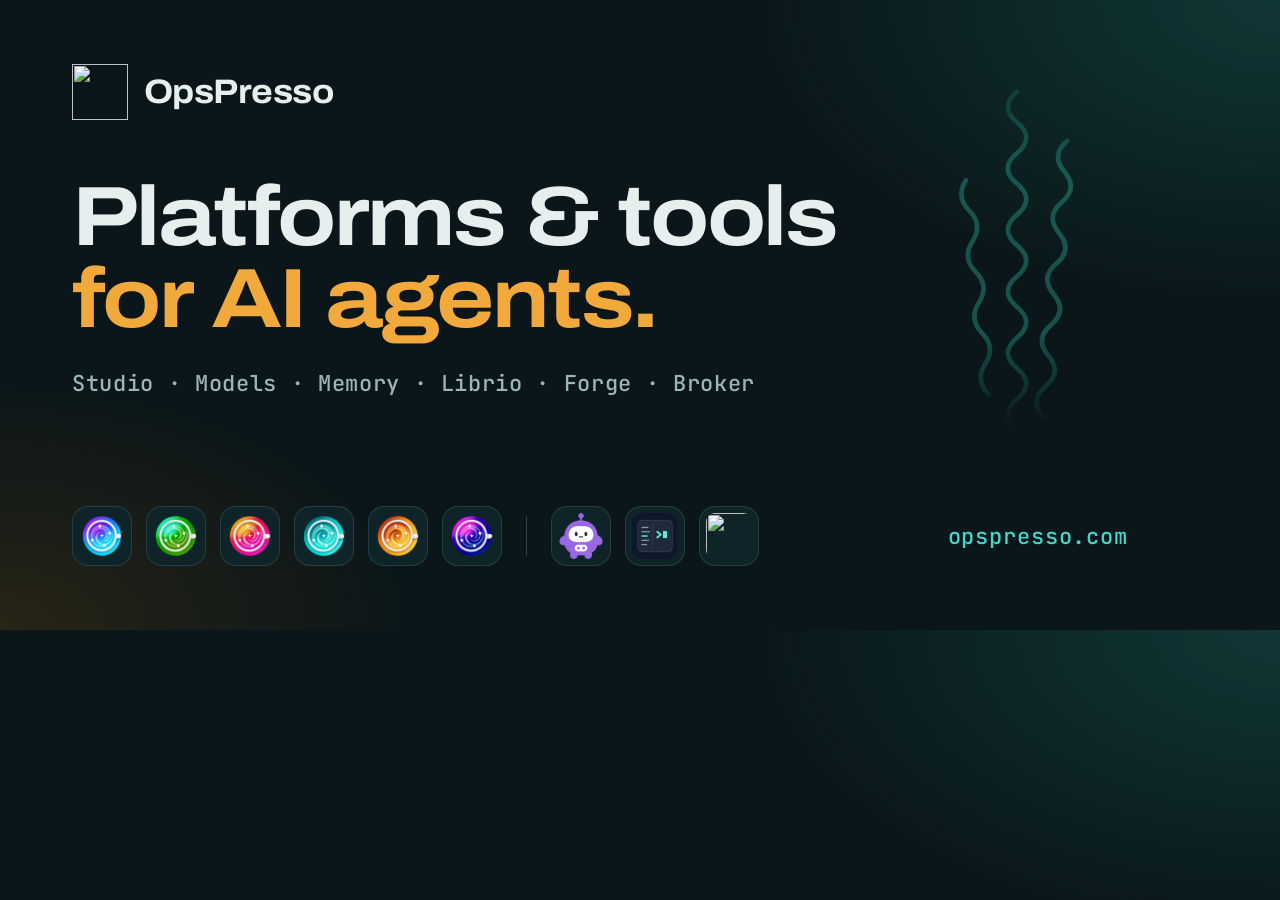
==== og/index.html @ d8e3851a "feat: add a 1200x630 social preview card Render docs/images/og.png from og/index.html so link previe" ====
<!DOCTYPE html>
<!-- Source of docs/images/og.png (1200x630). Render it as described in README.md. -->
<html lang="en">
<head>
<meta charset="utf-8">
<link rel="stylesheet" href="https://fonts.googleapis.com/css2?family=Archivo:wdth,wght@100..125,400..800&family=Instrument+Sans:wght@400;500;600&family=JetBrains+Mono:wght@400;500&display=block">
<style>
    html, body { margin: 0; }
    body {
        width: 1200px; height: 630px; overflow: hidden; position: relative;
        background:
            radial-gradient(900px 520px at 100% 0%, rgba(42, 174, 159, 0.22), transparent 60%),
            radial-gradient(700px 420px at 0% 100%, rgba(224, 124, 0, 0.14), transparent 60%),
            #0a1619;
        color: #e6efed;
        font-family: "Instrument Sans", sans-serif;
    }
    .frame { position: absolute; inset: 64px 72px; display: flex; flex-direction: column; }
    .brand { display: flex; align-items: center; gap: 16px; font: 700 34px/1 "Archivo", sans-serif; font-stretch: 108%; letter-spacing: -0.015em; }
    .brand img { width: 56px; height: 56px; }
    h1 { margin: 56px 0 0; font: 700 84px/0.98 "Archivo", sans-serif; font-stretch: 116%; letter-spacing: -0.03em; }
    h1 span { color: #f2a93b; }
    .marks { margin-top: auto; display: flex; align-items: center; gap: 14px; }
    .marks img { width: 60px; height: 60px; border-radius: 16px; background: #0f2429; border: 1px solid rgba(154, 200, 202, 0.16); padding: 6px; box-sizing: border-box; }
    .sep { width: 1px; height: 40px; background: rgba(154, 200, 202, 0.25); margin: 0 10px; }
    .url { margin-left: auto; font: 500 22px "JetBrains Mono", monospace; letter-spacing: 0.04em; color: #45d6c4; }
    .steam { position: absolute; right: 60px; top: 30px; height: 400px; color: #2aae9f; opacity: 0.4; -webkit-mask-image: linear-gradient(to top, transparent, #000 25%, #000 65%, transparent); mask-image: linear-gradient(to top, transparent, #000 25%, #000 65%, transparent); }
    .sub { margin: 28px 0 0; font: 500 22px/1.4 "JetBrains Mono", monospace; letter-spacing: 0.03em; color: #9db4b8; }
    .steam path { fill: none; stroke: currentColor; stroke-width: 6; stroke-linecap: round; }
</style>
</head>
<body>
    <svg class="steam" viewBox="0 0 320 520" aria-hidden="true">
        <path d="M160 520 Q136 500 160 480 T160 440 T160 400 T160 360 T160 320 T160 280 T160 240 T160 200 T160 160 T160 120 T160 80"/>
        <path d="M128 470 Q112 450 128 430 T128 390 T128 350 T128 310 T128 270 T128 230 T128 190" transform="rotate(-6 160 520)"/>
        <path d="M192 500 Q172 480 192 460 T192 420 T192 380 T192 340 T192 300 T192 260 T192 220 T192 180 T192 140" transform="rotate(5 160 520)"/>
    </svg>
    <div class="frame">
        <div class="brand"><img src="../docs/images/opspresso.png" alt="">OpsPresso</div>
        <h1>Platforms &amp; tools<br><span>for AI agents.</span></h1>
        <p class="sub">Studio · Models · Memory · Librio · Forge · Broker</p>
        <div class="marks">
            <img src="../docs/images/agent-studio.png" alt="">
            <img src="../docs/images/agent-models.png" alt="">
            <img src="../docs/images/agent-memory.png" alt="">
            <img src="../docs/images/agent-librio.png" alt="">
            <img src="../docs/images/agent-forge.png" alt="">
            <img src="../docs/images/agent-broker.png" alt="">
            <span class="sep"></span>
            <img src="../docs/images/vibemon.png" alt="">
            <img src="../docs/images/romty.png" alt="">
            <img src="../docs/images/toast.png" alt="">
            <span class="url">opspresso.com</span>
        </div>
    </div>
</body>
</html>
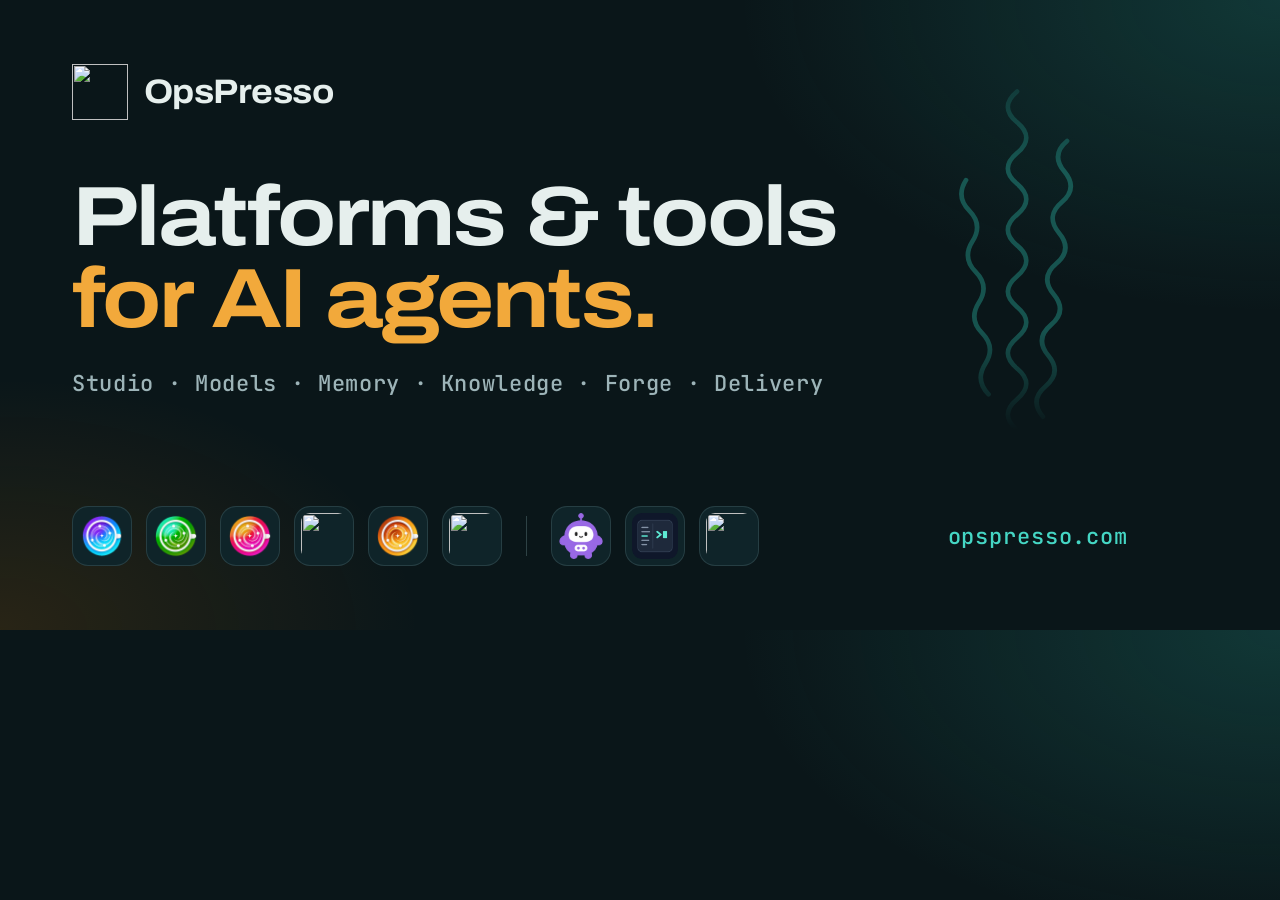
==== commit 20a28f71: "chore(og): regenerate social card with the renamed services" ====
--- a/og/index.html
+++ b/og/index.html
@@ -38,14 +38,14 @@
     <div class="frame">
         <div class="brand"><img src="../docs/images/opspresso.png" alt="">OpsPresso</div>
         <h1>Platforms &amp; tools<br><span>for AI agents.</span></h1>
-        <p class="sub">Studio · Models · Memory · Librio · Forge · Broker</p>
+        <p class="sub">Studio · Models · Memory · Knowledge · Forge · Delivery</p>
         <div class="marks">
             <img src="../docs/images/agent-studio.png" alt="">
             <img src="../docs/images/agent-models.png" alt="">
             <img src="../docs/images/agent-memory.png" alt="">
-            <img src="../docs/images/agent-librio.png" alt="">
+            <img src="../docs/images/agent-knowledge.png" alt="">
             <img src="../docs/images/agent-forge.png" alt="">
-            <img src="../docs/images/agent-broker.png" alt="">
+            <img src="../docs/images/agent-delivery.png" alt="">
             <span class="sep"></span>
             <img src="../docs/images/vibemon.png" alt="">
             <img src="../docs/images/romty.png" alt="">
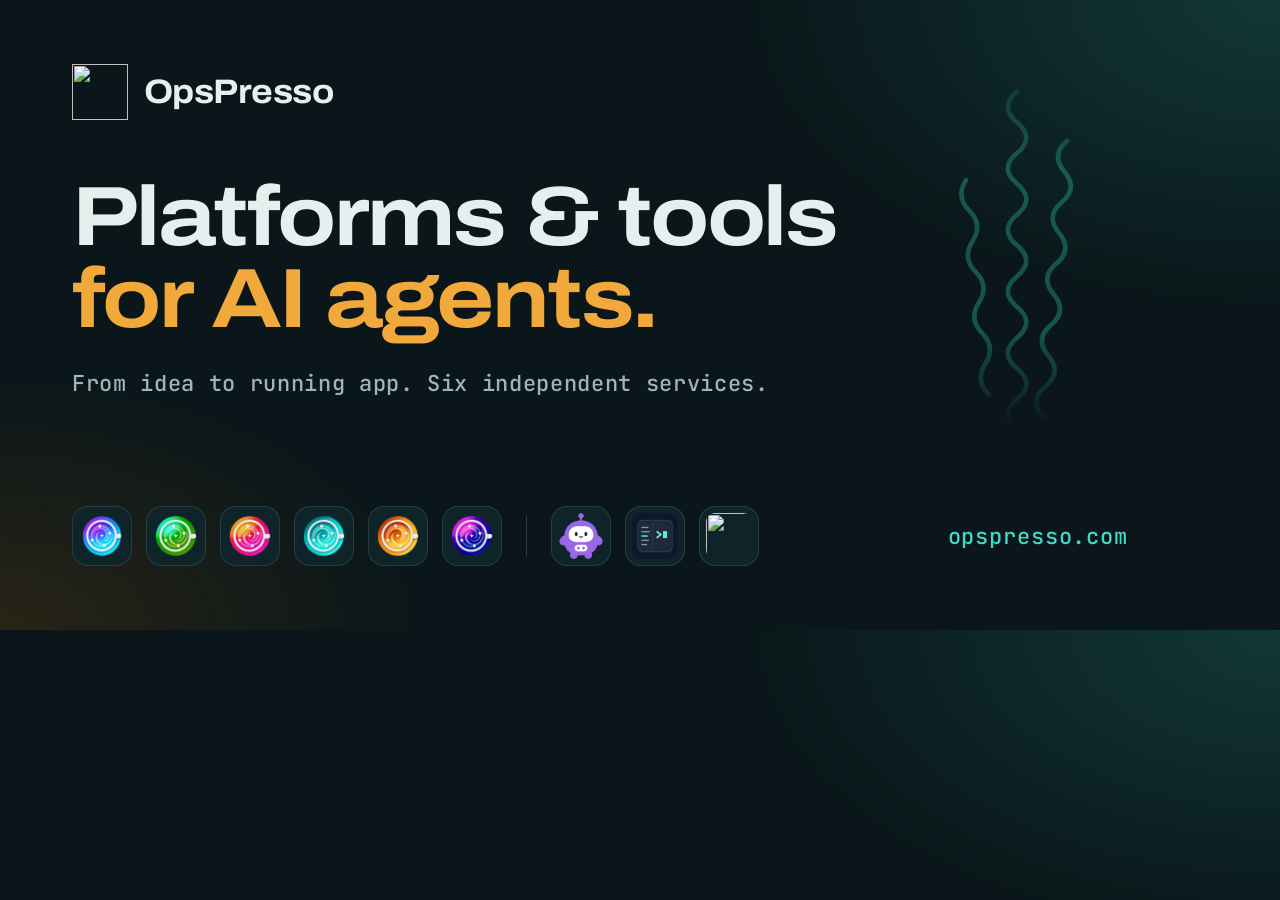
==== commit bccbf93c: "docs: align homepage with current Agent Platform" ====
--- a/og/index.html
+++ b/og/index.html
@@ -38,7 +38,7 @@
     <div class="frame">
         <div class="brand"><img src="../docs/images/opspresso.png" alt="">OpsPresso</div>
         <h1>Platforms &amp; tools<br><span>for AI agents.</span></h1>
-        <p class="sub">Studio · Models · Memory · Knowledge · Forge · Delivery</p>
+        <p class="sub">From idea to running app. Six independent services.</p>
         <div class="marks">
             <img src="../docs/images/agent-studio.png" alt="">
             <img src="../docs/images/agent-models.png" alt="">
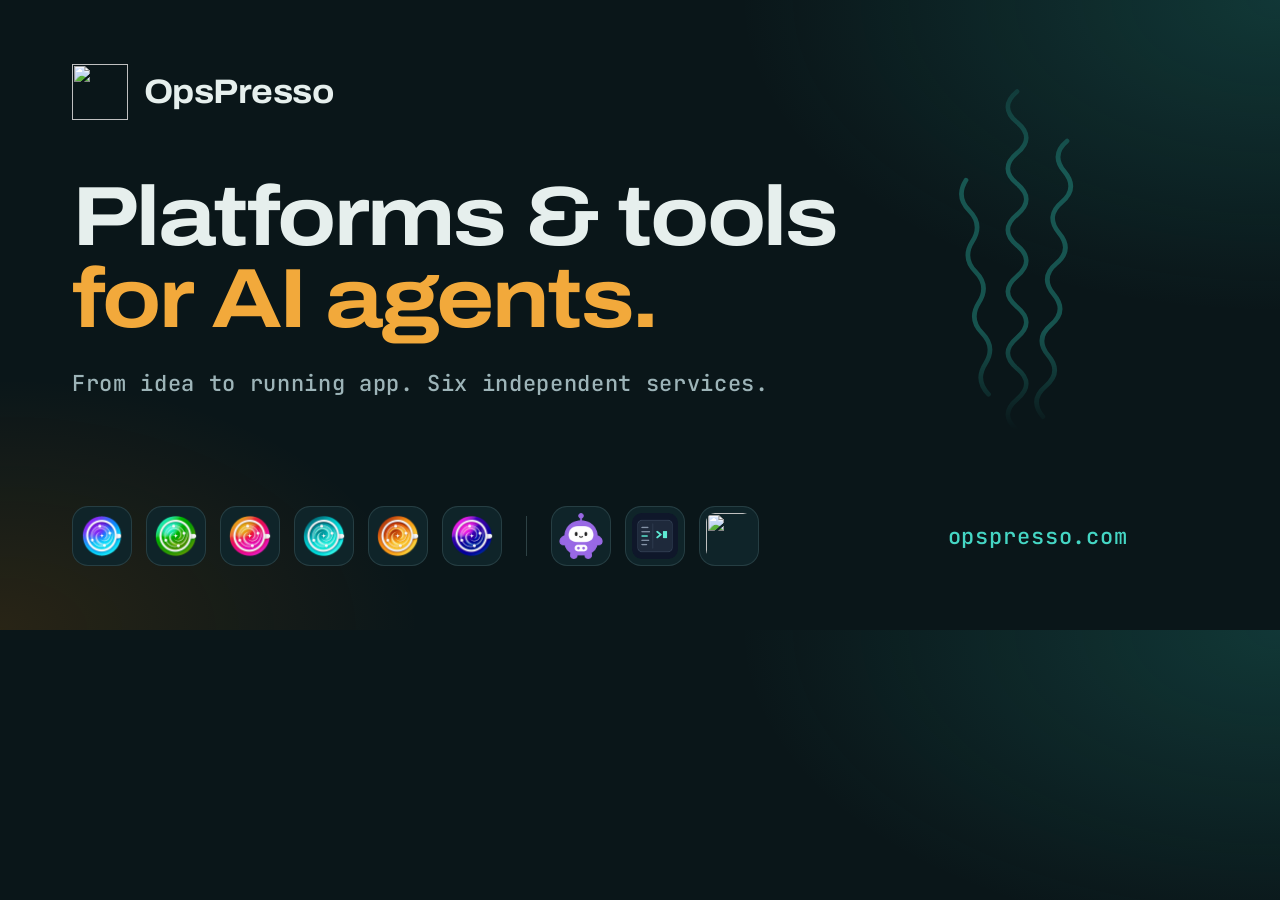
==== commit 5381e4a1: "docs: rename Agent Delivery to Runway" ====
--- a/og/index.html
+++ b/og/index.html
@@ -45,7 +45,7 @@
             <img src="../docs/images/agent-memory.png" alt="">
             <img src="../docs/images/agent-knowledge.png" alt="">
             <img src="../docs/images/agent-forge.png" alt="">
-            <img src="../docs/images/agent-delivery.png" alt="">
+            <img src="../docs/images/agent-runway.png" alt="">
             <span class="sep"></span>
             <img src="../docs/images/vibemon.png" alt="">
             <img src="../docs/images/romty.png" alt="">
